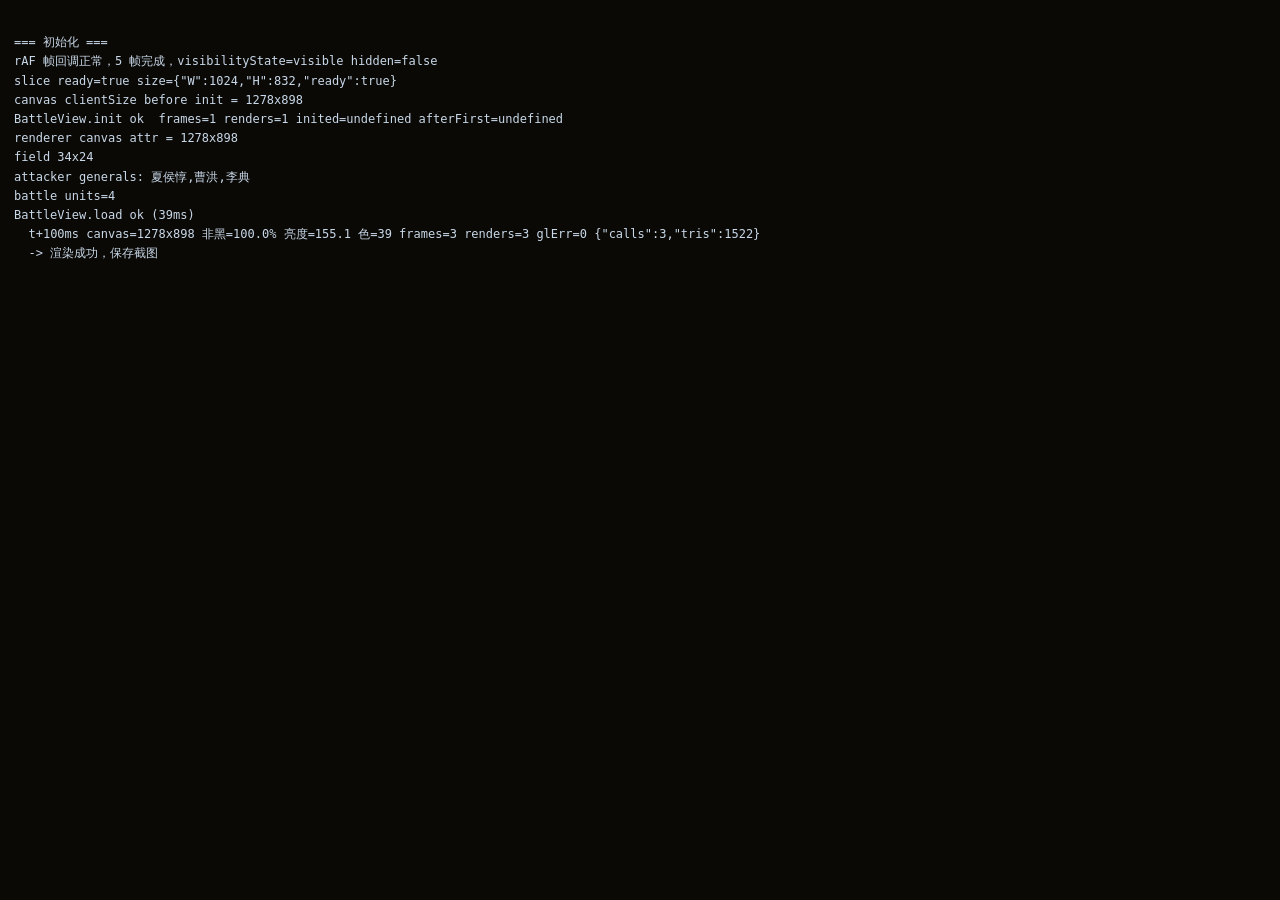
==== _test/bt.html @ d3f7ef28 "初始提交：三国志·汉末风云 —— Three.js 3D 战棋 189 年反董卓联盟剧本，17 家势力可选，89 座真实城池关隘，670 名武将 （沿用三国志11 数值与列传），6 兵种回合制战棋。 " ====
<!DOCTYPE html>
<html lang="zh-CN"><head><meta charset="utf-8"><title>战场渲染排查</title>
<link rel="stylesheet" href="/css/style.css">
<style>#log{position:fixed;inset:0;z-index:9999;background:#0b0906;color:#c8d8e8;font:12px/1.6 Consolas,monospace;padding:14px;overflow:auto;white-space:pre-wrap}
canvas{position:fixed;left:0;top:0;width:700px;height:500px;border:1px solid #444}</style></head>
<body>
<canvas id="mapCanvas"></canvas><canvas id="battleCanvas"></canvas>
<div id="log"></div>
<script>
window.__DIAG={errors:[]};
window.addEventListener('error',e=>window.__DIAG.errors.push(e.message+' @'+e.filename+':'+e.lineno));
window.addEventListener('unhandledrejection',e=>window.__DIAG.errors.push('rej: '+(e.reason&&(e.reason.stack||e.reason.message))));
</script>
<script src="/vendor/three.min.js"></script>
<script src="/js/mapdata.js"></script>
<script src="/js/data_sites.js"></script>
<script src="/js/data_factions.js"></script>
<script src="/js/data_generals.js"></script>
<script src="/js/data_portraits.js"></script>
<script src="/js/portrait.js"></script>
<script src="/js/portraits.js"></script>
<script src="/js/core.js"></script>
<script src="/js/slice.js"></script>
<script src="/js/battle.js"></script>
<script src="/js/battle3d.js"></script>
<script>
const L=[];const out=document.getElementById('log');
const say=(s)=>{L.push(s);out.textContent=L.join('\n');window.__PARTIAL=L.join('\n');};
const B=(s)=>say('\n=== '+s+' ===');
setTimeout(()=>{ if(!window.__DIAG.sent) fetch('/result',{method:'POST',body:(window.__PARTIAL||'(空)')+'\n\nWATCHDOG'}); },60000);

(async()=>{
  B('初始化');
  // 先测 rAF 是否可用
  let rafCount=0; const rafTest=new Promise(r=>{ const tick=()=>{rafCount++; if(rafCount<5) requestAnimationFrame(tick); else r(tick);}; requestAnimationFrame(tick);});
  const to=setTimeout(()=>say('rAF 5 帧超时（1s）'),1000);
  await rafTest; clearTimeout(to);
  say('rAF 帧回调正常，5 帧完成，visibilityState='+document.visibilityState+' hidden='+document.hidden);

  const S=GameCore.newState('caocao',window.SANGUO_SCENARIO_189); GameCore.S=S;
  GameCore.buildAdjacency(); GameCore.initWars();
  await Slice.init(); SANGUO_MAP.sampleBattle=Slice.sample;
  say('slice ready='+Slice.ready+' size='+JSON.stringify(Slice.size()));

  const bcv=document.getElementById('battleCanvas');
  say('canvas clientSize before init = '+bcv.clientWidth+'x'+bcv.clientHeight);
  window.__BT={frames:0,renders:0,glErr:0};
  await BattleView.init(bcv);
  say('BattleView.init ok  frames='+window.__BT.frames+' renders='+window.__BT.renders+' inited='+window.__BT.inited+' afterFirst='+window.__BT.afterFirstAnimate);
  say('renderer canvas attr = '+bcv.width+'x'+bcv.height);

  const city=S.cities['luoyang'];
  const field=Battle.buildBattlefield(city.lon,city.lat,'t',{dir:'north',sample:3,road:true});
  say('field '+field.w+'x'+field.h);
  const gs=GameCore.generalsIn('chenliu').slice(0,3);
  say('attacker generals: '+gs.map(g=>g.name).join(','));
  const bt=Battle.createBattle({field,city,
    attacker:{faction:'caocao',name:'曹',units:gs.map(g=>({general:g,troopType:'gun',troops:9000,train:60,morale:75}))},
    defender:{faction:'dongzhuo',name:'董',units:[],cityGarrison:{troops:9000,train:60,morale:75,troopType:'gun'}}});
  say('battle units='+bt.units.length);

  const t0=performance.now();
  BattleView.load(bt);
  say('BattleView.load ok ('+(performance.now()-t0).toFixed(0)+'ms)');

  // 逐帧观察
  for (const wait of [100,400,900,1800,3000]) {
    await new Promise(r=>setTimeout(r,wait));
    const c=document.createElement('canvas'); c.width=350;c.height=250;
    const x=c.getContext('2d'); x.drawImage(bcv,0,0,350,250);
    const d=x.getImageData(0,0,350,250).data;
    let nb=0,sum=0; const set=new Set();
    for(let i=0;i<d.length;i+=4){const v=d[i]+d[i+1]+d[i+2];sum+=v;if(v>30)nb++;set.add((d[i]>>4)+','+(d[i+1]>>4)+','+(d[i+2]>>4));}
    say(`  t+${wait}ms canvas=${bcv.width}x${bcv.height} 非黑=${(nb/(350*250)*100).toFixed(1)}% 亮度=${(sum/(350*250*3)).toFixed(1)} 色=${set.size} frames=${window.__BT.frames} renders=${window.__BT.renders} glErr=${window.__BT.glErr} ${JSON.stringify(window.__BT.info||{})}`);
    if (nb>350*250*0.3) { say('  -> 渲染成功，保存截图'); window.__SHOT=c.toDataURL('image/png'); break; }
  }

  // 检查场景内容
  const sc=BattleView.scene;
  say('scene children = '+sc.children.length);
  sc.children.forEach((o,i)=>{ say(`  [${i}] ${o.type} name="${o.name}" visible=${o.visible} children=${o.children?o.children.length:0}`); });
  const cam=BattleView.cam; say('camera dist='+cam.dist+' phi='+cam.phi+' target='+JSON.stringify(cam.target));
  const r=BattleView; 
  say('errors: '+JSON.stringify(window.__DIAG.errors,null,1));
  window.__DIAG.sent=true;
  await fetch('/result',{method:'POST',body:L.join('\n')});
  if(window.__SHOT) await fetch('/shot',{method:'POST',body:window.__SHOT});
  document.title='DONE';
})();
</script></body></html>
---- css/style.css ----
/* ==========================================================================
   三国志·汉末风云  样式
   风格：绢本设色 + 竹简墨色。深色底 + 鎏金描边 + 楷/宋体中文
   ========================================================================== */
:root{
  --ink:#12100c;
  --ink2:#1c1813;
  --panel:rgba(24,20,15,.90);
  --panel2:rgba(34,28,20,.94);
  --gold:#d8b25c;
  --gold-dim:#9a7c38;
  --jade:#5fa88a;
  --blood:#b8442a;
  --paper:#e8dcc0;
  --paper-dim:#a89a7c;
  --line:rgba(216,178,92,.28);
  --line2:rgba(216,178,92,.14);
  --shadow:0 8px 28px rgba(0,0,0,.55);
  --font:"Songti SC","STSong","SimSun","Noto Serif CJK SC",serif;
  --font-ui:"Microsoft YaHei","PingFang SC","Hiragino Sans GB",sans-serif;
}
*{box-sizing:border-box;margin:0;padding:0}
html,body{width:100%;height:100%;overflow:hidden;background:var(--ink);color:var(--paper);font-family:var(--font-ui);-webkit-font-smoothing:antialiased}
.hidden{display:none!important}
canvas{display:block}
#mapCanvas{position:absolute;inset:0;width:100%;height:100%;z-index:1}
#battleCanvas{position:absolute;inset:0;width:100%;height:100%;z-index:25}
kbd{font-family:var(--font-ui);font-size:10px;padding:1px 4px;border:1px solid var(--line);border-radius:3px;color:var(--paper-dim);margin-left:3px}

/* ---------------------------------------------------------------- 开场 */
.overlay{position:fixed;inset:0;z-index:100;display:flex;align-items:center;justify-content:center;background:radial-gradient(ellipse at 50% 40%,#241d15 0%,#0b0906 70%)}
.overlay.show{display:flex}
.boot-box{text-align:center;max-width:640px;padding:40px}
.boot-seal{width:96px;height:96px;margin:0 auto 22px;border:4px solid var(--blood);color:var(--blood);
  font-family:var(--font);font-size:56px;line-height:88px;border-radius:6px;
  box-shadow:0 0 40px rgba(184,68,42,.35),inset 0 0 26px rgba(184,68,42,.18);animation:sealPulse 3.2s ease-in-out infinite}
@keyframes sealPulse{0%,100%{transform:scale(1);opacity:.92}50%{transform:scale(1.045);opacity:1}}
.boot-box h1{font-family:var(--font);font-size:44px;letter-spacing:.22em;color:var(--gold);text-shadow:0 3px 18px rgba(216,178,92,.32);font-weight:400}
.boot-sub{margin-top:10px;color:var(--paper-dim);letter-spacing:.34em;font-size:14px}
.boot-progress{margin:30px auto 0;width:340px;height:3px;background:rgba(255,255,255,.09);border-radius:2px;overflow:hidden}
.boot-progress i{display:block;height:100%;width:0;background:linear-gradient(90deg,var(--gold-dim),var(--gold));transition:width .4s ease}
.boot-status{margin-top:14px;font-size:13px;color:var(--paper-dim);letter-spacing:.1em;min-height:20px}
.boot-tip{margin-top:30px;font-size:12px;color:#6d6252;line-height:2}

/* ---------------------------------------------------------------- 顶栏 */
#topbar{position:absolute;top:0;left:0;right:0;height:52px;z-index:20;display:flex;align-items:center;justify-content:space-between;
  padding:0 12px;background:linear-gradient(180deg,rgba(12,10,7,.96),rgba(12,10,7,.72) 70%,transparent);border-bottom:1px solid var(--line2)}
.tb-left,.tb-right{display:flex;align-items:center;gap:8px}
.faction-badge{display:flex;align-items:center;gap:8px;padding:5px 12px 5px 8px;background:rgba(0,0,0,.42);border:1px solid var(--line);border-radius:4px}
.fb-flag{width:14px;height:20px;border-radius:2px;background:#888;box-shadow:0 0 10px currentColor}
.fb-name{font-family:var(--font);font-size:17px;letter-spacing:.1em;color:var(--paper)}
.date-box{font-family:var(--font);font-size:15px;color:var(--gold);letter-spacing:.08em;padding:5px 10px;background:rgba(0,0,0,.34);border:1px solid var(--line2);border-radius:4px}
.res-group{display:flex;gap:6px;margin-left:6px}
.res{display:flex;align-items:center;gap:5px;padding:4px 9px;background:rgba(0,0,0,.38);border:1px solid var(--line2);border-radius:4px;font-size:13px}
.res i{font-style:normal;font-family:var(--font);font-size:11px;color:var(--paper-dim);border:1px solid var(--line2);border-radius:2px;padding:0 3px;line-height:15px}
.res b{font-family:var(--font-ui);font-weight:600;color:var(--paper);font-variant-numeric:tabular-nums}
.res-gold b{color:#e8c86a}.res-food b{color:#9ec46a}.res-troop b{color:#e08a6a}.res-city b{color:#8fb4d8}.res-gen b{color:#c8a8e0}

.btn{font-family:var(--font-ui);font-size:12.5px;padding:6px 13px;border-radius:4px;cursor:pointer;border:1px solid var(--line);
  background:rgba(255,255,255,.045);color:var(--paper);transition:all .16s ease;white-space:nowrap}
.btn:hover{background:rgba(216,178,92,.16);border-color:var(--gold);color:#fff;transform:translateY(-1px)}
.btn:active{transform:translateY(0)}
.btn-primary{background:linear-gradient(180deg,#8e3a24,#6d2a18);border-color:#b8442a;color:#f6e6c8;font-weight:600}
.btn-primary:hover{background:linear-gradient(180deg,#b8442a,#8e3a24);border-color:#e05a3a;box-shadow:0 0 16px rgba(184,68,42,.5)}
.btn-ghost{background:transparent}
.btn-sm{padding:4px 9px;font-size:11.5px}
.btn[disabled]{opacity:.36;cursor:not-allowed;transform:none}

/* ---------------------------------------------------------------- 面板 */
.panel{position:absolute;z-index:15;background:var(--panel);border:1px solid var(--line);border-radius:5px;box-shadow:var(--shadow);backdrop-filter:blur(7px)}
.panel-head{font-family:var(--font);font-size:15px;letter-spacing:.14em;color:var(--gold);padding:9px 13px;border-bottom:1px solid var(--line2);text-align:center}
.panel-body{max-height:52vh;overflow-y:auto;padding:6px}
#leftPanel{left:12px;top:62px;width:216px}
#rightPanel{right:12px;top:62px;width:330px;max-height:calc(100vh - 78px);overflow-y:auto}

.power-row{display:flex;align-items:center;gap:9px;padding:6px 8px;border-radius:4px;cursor:pointer;transition:background .14s}
.power-row:hover{background:rgba(216,178,92,.12)}
.power-row.dead{opacity:.34;filter:grayscale(1)}
.power-row.me{background:rgba(216,178,92,.14);border-left:3px solid var(--gold)}
.pw-flag{width:5px;height:22px;border-radius:2px;flex-shrink:0}
.pw-name{font-family:var(--font);font-size:14px;flex:1;letter-spacing:.06em}
.pw-stat{font-size:11px;color:var(--paper-dim);font-variant-numeric:tabular-nums}
.pw-rel{font-size:10px;padding:1px 5px;border-radius:2px;border:1px solid currentColor}
.rel-war{color:#e0604a}.rel-ally{color:#6ac0a0}.rel-truce{color:#c8b06a}.rel-neutral{color:#8a8272}

/* ---------------------------------------------------------------- 城池面板 */
.city-panel{padding:0}
.city-title{font-family:var(--font);font-size:23px;letter-spacing:.12em;color:var(--paper);padding:13px 15px 6px;display:flex;align-items:baseline;gap:9px}
.tag{font-family:var(--font-ui);font-size:11px;padding:2px 7px;border:1px solid var(--line);border-radius:3px;color:var(--gold);letter-spacing:0}
.city-owner{font-size:12px;color:var(--paper-dim);padding:0 15px 11px;border-bottom:1px solid var(--line2)}
.city-stats{display:grid;grid-template-columns:1fr 1fr;gap:5px;padding:11px 15px}
.stat{display:flex;align-items:center;gap:7px;font-size:12px}
.stat-l{color:var(--paper-dim);width:34px;flex-shrink:0;font-family:var(--font)}
.stat-bar{flex:1;height:6px;background:rgba(255,255,255,.09);border-radius:3px;overflow:hidden}
.stat-bar i{display:block;height:100%;border-radius:3px;transition:width .4s ease}
.stat-v{width:42px;text-align:right;font-variant-numeric:tabular-nums;color:var(--paper);font-size:11.5px}
.s-agri i{background:linear-gradient(90deg,#5a8a3a,#9ec46a)}
.s-comm i{background:linear-gradient(90deg,#9a7a2a,#e8c86a)}
.s-tech i{background:linear-gradient(90deg,#3a6a8a,#7ab4e0)}
.s-def i{background:linear-gradient(90deg,#7a5a4a,#c8a08a)}
.s-train i{background:linear-gradient(90deg,#8a3a3a,#e08a6a)}
.s-morale i{background:linear-gradient(90deg,#8a6a2a,#e8d08a)}
.s-sec i{background:linear-gradient(90deg,#3a7a5a,#7ac8a0)}
.s-pop i{background:linear-gradient(90deg,#5a5a7a,#a8a8d0)}
.s-troops i{background:linear-gradient(90deg,#7a2a2a,#d05a4a)}
.s-food i{background:linear-gradient(90deg,#5a7a2a,#c0d06a)}

.city-generals{display:flex;flex-wrap:wrap;gap:5px;padding:4px 15px 11px;border-top:1px solid var(--line2);padding-top:11px}
.gen-chip{position:relative;width:52px;cursor:pointer;text-align:center}
.gen-chip canvas,.gen-chip img{width:52px;height:52px;border-radius:3px;border:1px solid var(--line);display:block;object-fit:cover;background:#241d15}
.gen-chip.lord canvas,.gen-chip.lord img{border-color:var(--gold);box-shadow:0 0 10px rgba(216,178,92,.5)}
.gen-chip.acted canvas,.gen-chip.acted img{filter:grayscale(.85) brightness(.6)}
.gen-chip span{display:block;font-family:var(--font);font-size:10.5px;margin-top:2px;color:var(--paper-dim);white-space:nowrap;overflow:hidden;text-overflow:ellipsis}
.gen-chip:hover span{color:var(--gold)}
.gen-chip .apt{position:absolute;top:1px;right:1px;font-size:9px;background:rgba(0,0,0,.8);border-radius:2px;padding:0 2px;color:var(--gold)}

.city-actions{display:flex;flex-wrap:wrap;gap:5px;padding:11px 15px 15px;border-top:1px solid var(--line2)}

/* ---------------------------------------------------------------- 提示 */
.hint-bar{position:absolute;left:50%;transform:translateX(-50%);bottom:14px;z-index:16;font-size:12px;color:var(--paper-dim);
  background:rgba(18,15,11,.86);border:1px solid var(--line2);border-radius:4px;padding:6px 16px;letter-spacing:.06em;pointer-events:none}
.toast-layer{position:absolute;top:70px;left:50%;transform:translateX(-50%);z-index:40;display:flex;flex-direction:column;gap:6px;align-items:center;pointer-events:none}
.toast{font-size:13px;padding:7px 18px;background:rgba(18,15,11,.94);border:1px solid var(--line);border-radius:4px;
  color:var(--paper);animation:toastIn .3s ease;box-shadow:var(--shadow);max-width:640px;text-align:center}
.toast.warn{border-color:#b8442a;color:#f0b8a8}
.toast.good{border-color:#5fa88a;color:#b8e8d0}
.toast.gold{border-color:var(--gold);color:#f0dcae}
@keyframes toastIn{from{opacity:0;transform:translateY(-10px)}to{opacity:1;transform:none}}

/* ---------------------------------------------------------------- 弹窗 */
.modal-box{background:var(--panel2);border:1px solid var(--line);border-radius:6px;box-shadow:var(--shadow);width:min(940px,92vw);max-height:88vh;display:flex;flex-direction:column}
.modal-head{display:flex;align-items:center;justify-content:space-between;padding:12px 18px;border-bottom:1px solid var(--line2)}
.modal-head span{font-family:var(--font);font-size:19px;letter-spacing:.14em;color:var(--gold)}
.modal-close{background:none;border:none;color:var(--paper-dim);font-size:17px;cursor:pointer;padding:2px 8px}
.modal-close:hover{color:var(--blood)}
.modal-body{padding:16px 18px;overflow-y:auto}

.grid-cards{display:grid;grid-template-columns:repeat(auto-fill,minmax(178px,1fr));gap:9px}
.card{background:rgba(255,255,255,.035);border:1px solid var(--line2);border-radius:5px;padding:9px;cursor:pointer;transition:all .16s}
.card:hover{background:rgba(216,178,92,.1);border-color:var(--line);transform:translateY(-2px)}
.card-h{display:flex;align-items:center;gap:8px;margin-bottom:6px}
.card-h canvas,.card-h img{width:44px;height:44px;border-radius:3px;border:1px solid var(--line)}
.card-t{font-family:var(--font);font-size:16px;letter-spacing:.08em}
.card-s{font-size:11px;color:var(--paper-dim);line-height:1.7;font-variant-numeric:tabular-nums}

.gen-row{display:flex;gap:11px;padding:11px;background:rgba(255,255,255,.032);border:1px solid var(--line2);border-radius:5px;margin-bottom:8px}
.gen-row canvas,.gen-row img{width:92px;height:92px;border-radius:4px;border:1px solid var(--line);flex-shrink:0}
.gen-info{flex:1;min-width:0}
.gen-name{font-family:var(--font);font-size:19px;letter-spacing:.1em;margin-bottom:4px}
.gen-attrs{display:grid;grid-template-columns:repeat(5,1fr);gap:5px;margin:7px 0}
.attr{text-align:center;background:rgba(0,0,0,.3);border-radius:3px;padding:4px 2px}
.attr b{display:block;font-size:16px;font-family:var(--font-ui);font-variant-numeric:tabular-nums}
.attr span{font-size:10px;color:var(--paper-dim)}
.attr-hi b{color:#e8c86a}.attr-mid b{color:#c0c8d0}.attr-lo b{color:#8a8272}
.gen-bio{font-size:11.5px;color:var(--paper-dim);line-height:1.72;max-height:66px;overflow:hidden}
.gen-bio.full{max-height:none}
.apt-row{display:flex;gap:4px;margin-top:6px;flex-wrap:wrap}
.apt-b{font-size:10.5px;border:1px solid var(--line2);border-radius:2px;padding:1px 5px;color:var(--paper-dim)}
.apt-S{color:#e8c86a;border-color:var(--gold)}.apt-A{color:#9ec46a;border-color:#5a8a3a}
.apt-B{color:#a8a8b0}.apt-C{color:#7a7468}

/* ---------------------------------------------------------------- 战斗界面 */
#battleUI{position:absolute;inset:0;z-index:30;pointer-events:none}
#battleUI>*{pointer-events:auto}
#battleTop{position:absolute;top:0;left:0;right:0;height:66px;display:flex;align-items:center;justify-content:space-between;padding:0 18px;
  background:linear-gradient(180deg,rgba(10,8,6,.94),transparent);border-bottom:1px solid var(--line2)}
.bt-side{min-width:190px}.bt-side.right{text-align:right}
.bt-label{font-size:10.5px;color:var(--paper-dim);letter-spacing:.24em}
.bt-name{font-family:var(--font);font-size:19px;letter-spacing:.1em;color:var(--paper)}
.bt-troops{font-size:12px;color:var(--gold);font-variant-numeric:tabular-nums}
.bt-mid{text-align:center}
.bt-turn{font-family:var(--font);font-size:17px;color:var(--gold);letter-spacing:.14em}
.bt-sidenow{font-size:12px;color:var(--paper-dim);margin-top:2px}
.bt-weather{font-size:11px;color:#8fb4d8;margin-top:2px}
.battle-log{position:absolute;left:14px;bottom:96px;width:352px;max-height:34vh;overflow-y:auto;
  background:rgba(12,10,7,.82);border:1px solid var(--line2);border-radius:4px;padding:8px 11px;font-size:11.5px;line-height:1.85}
.battle-log div{color:#b8ae98}
.battle-log .hl-atk{color:#7ab4e8}.battle-log .hl-def{color:#e08a6a}
.battle-log .hl-sys{color:var(--gold);font-family:var(--font);letter-spacing:.05em}
.battle-log .hl-dead{color:#d04a3a}
.battle-order-bar{position:absolute;bottom:16px;left:50%;transform:translateX(-50%);display:flex;gap:7px;
  background:rgba(14,11,8,.9);border:1px solid var(--line);border-radius:5px;padding:7px 10px;box-shadow:var(--shadow)}
.unit-panel{position:absolute;right:14px;bottom:96px;width:246px;background:var(--panel);border:1px solid var(--line);border-radius:5px;padding:11px;box-shadow:var(--shadow)}
.up-h{display:flex;gap:10px;align-items:center;margin-bottom:8px}
.up-h canvas,.up-h img{width:58px;height:58px;border-radius:3px;border:1px solid var(--line)}
.up-name{font-family:var(--font);font-size:17px;letter-spacing:.08em}
.up-sub{font-size:11px;color:var(--paper-dim)}
.up-sp{margin-top:7px;font-size:11.5px;color:var(--gold);line-height:1.6;border-top:1px solid var(--line2);padding-top:7px}
.battle-result{position:absolute;inset:0;display:flex;flex-direction:column;align-items:center;justify-content:center;gap:18px;
  background:rgba(8,6,4,.86);z-index:50;backdrop-filter:blur(3px)}
.battle-result h2{font-family:var(--font);font-size:52px;letter-spacing:.3em;color:var(--gold);text-shadow:0 0 40px rgba(216,178,92,.4)}
.battle-result p{font-size:14px;color:var(--paper-dim);letter-spacing:.1em}
.battle-result .br-stats{display:flex;gap:26px;margin:6px 0}
.battle-result .br-stats div{text-align:center}
.battle-result .br-stats b{display:block;font-size:26px;font-family:var(--font-ui);color:var(--paper);font-variant-numeric:tabular-nums}
.battle-result .br-stats span{font-size:11px;color:var(--paper-dim)}

/* ---------------------------------------------------------------- 其它 */
.tooltip{position:fixed;z-index:200;pointer-events:none;background:rgba(14,11,8,.96);border:1px solid var(--line);border-radius:4px;
  padding:7px 11px;font-size:11.5px;line-height:1.75;max-width:290px;box-shadow:var(--shadow);color:var(--paper)}
.map-tip{position:absolute;z-index:18;background:rgba(14,11,8,.94);border:1px solid var(--line);border-radius:4px;padding:6px 11px;font-size:11.5px;pointer-events:none;box-shadow:var(--shadow)}
::-webkit-scrollbar{width:8px;height:8px}
::-webkit-scrollbar-track{background:rgba(0,0,0,.24)}
::-webkit-scrollbar-thumb{background:rgba(216,178,92,.26);border-radius:4px}
::-webkit-scrollbar-thumb:hover{background:rgba(216,178,92,.44)}

.sect-title{font-family:var(--font);font-size:15px;color:var(--gold);letter-spacing:.14em;margin:14px 0 8px;padding-bottom:5px;border-bottom:1px solid var(--line2)}
.sect-title:first-child{margin-top:0}
.kv{display:flex;justify-content:space-between;padding:5px 2px;font-size:12.5px;border-bottom:1px dashed rgba(216,178,92,.11)}
.kv span:first-child{color:var(--paper-dim)}
.kv span:last-child{color:var(--paper);font-variant-numeric:tabular-nums}
.help-list{font-size:13px;line-height:2.1;color:#c0b6a0}
.help-list b{color:var(--gold);font-family:var(--font);letter-spacing:.06em}
.help-list kbd{margin:0 3px}
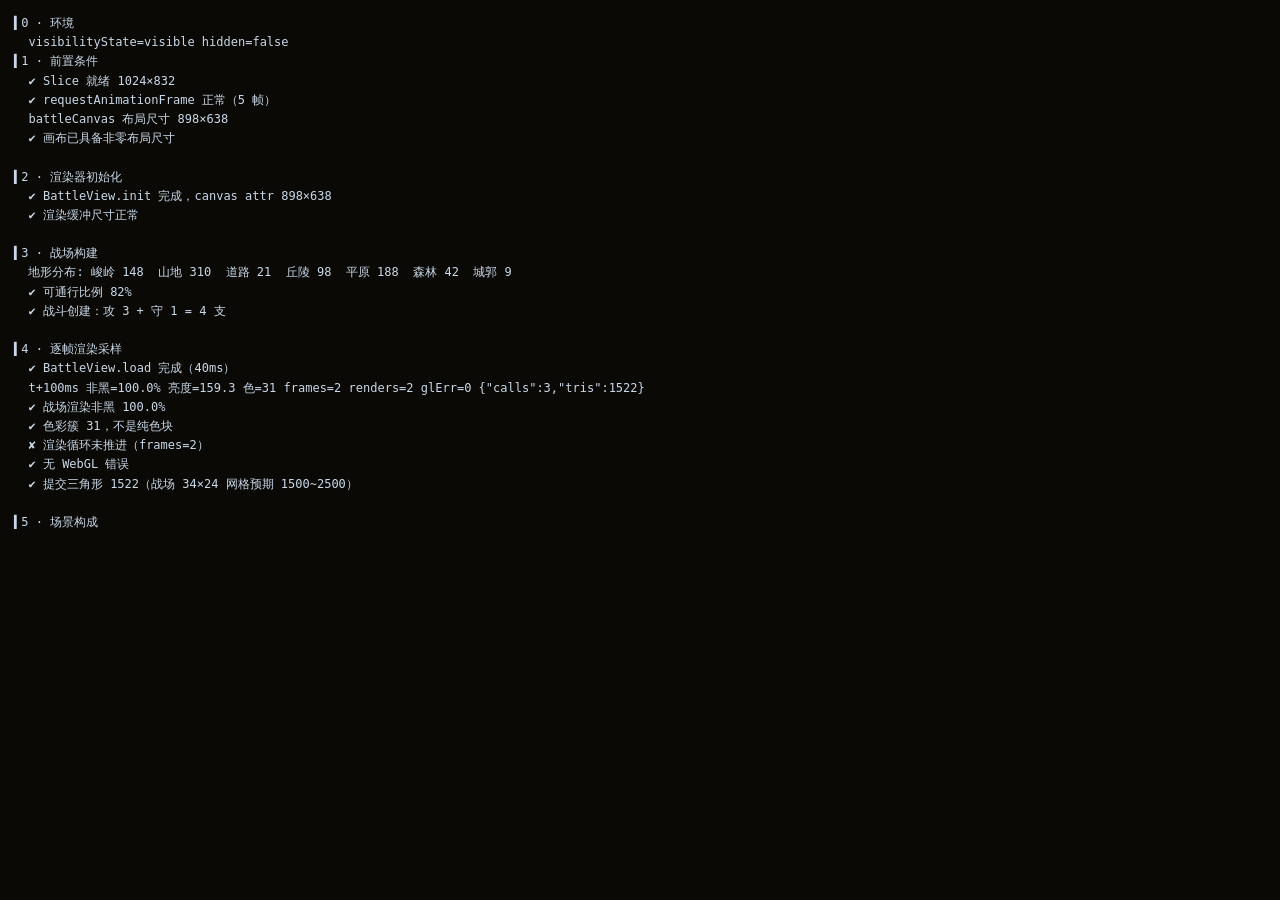
==== commit c95abc2e: "交接加固：一键回归运行器 + 交接指南 + 修复头像路径解析 针对「下一个 agent 能否独立接手」补齐了两处缺口。  新增： - _test/run.mjs —— 一键回归运行器。语法预检 → 起" ====
--- a/_test/bt.html
+++ b/_test/bt.html
@@ -30,40 +30,57 @@
 setTimeout(()=>{ if(!window.__DIAG.sent) fetch('/result',{method:'POST',body:(window.__PARTIAL||'(空)')+'\n\nWATCHDOG'}); },60000);
 
 (async()=>{
-  B('初始化');
-  // 先测 rAF 是否可用
-  let rafCount=0; const rafTest=new Promise(r=>{ const tick=()=>{rafCount++; if(rafCount<5) requestAnimationFrame(tick); else r(tick);}; requestAnimationFrame(tick);});
-  const to=setTimeout(()=>say('rAF 5 帧超时（1s）'),1000);
-  await rafTest; clearTimeout(to);
-  say('rAF 帧回调正常，5 帧完成，visibilityState='+document.visibilityState+' hidden='+document.hidden);
+  say('▍0 · 环境');
+  say('  visibilityState='+document.visibilityState+' hidden='+document.hidden);
 
   const S=GameCore.newState('caocao',window.SANGUO_SCENARIO_189); GameCore.S=S;
   GameCore.buildAdjacency(); GameCore.initWars();
   await Slice.init(); SANGUO_MAP.sampleBattle=Slice.sample;
-  say('slice ready='+Slice.ready+' size='+JSON.stringify(Slice.size()));
+  const ok=s=>say('  ✔ '+s), bad=s=>say('  ✘ '+s), warn=s=>say('  ! '+s);
+
+  say('▍1 · 前置条件');
+  Slice.ready ? ok(`Slice 就绪 ${Slice.size().W}×${Slice.size().H}`) : bad('Slice 未就绪');
+  // rAF 是整套渲染的前提；headless 下若被节流，后面所有帧数断言都会误报
+  let rafCount=0;
+  await new Promise((r)=>{ const tick=()=>{ if(++rafCount>=5) r(); else requestAnimationFrame(tick); }; requestAnimationFrame(tick);
+    setTimeout(r, 3000); });
+  rafCount>=5 ? ok(`requestAnimationFrame 正常（${rafCount} 帧）`) : bad(`rAF 异常，仅 ${rafCount} 帧`);
 
   const bcv=document.getElementById('battleCanvas');
-  say('canvas clientSize before init = '+bcv.clientWidth+'x'+bcv.clientHeight);
+  // 隐藏的 canvas clientWidth 为 0，会让 renderer 以 0×0 初始化（这是踩过的坑）
+  bcv.classList.remove('hidden');
+  bcv.style.cssText='position:fixed;left:0;top:0;width:900px;height:640px';
+  await new Promise(r=>requestAnimationFrame(()=>requestAnimationFrame(r)));
+  say(`  battleCanvas 布局尺寸 ${bcv.clientWidth}×${bcv.clientHeight}`);
+  bcv.clientWidth>0 ? ok('画布已具备非零布局尺寸') : bad('画布尺寸为 0，渲染器会失效');
+
+  say('');
+  say('▍2 · 渲染器初始化');
   window.__BT={frames:0,renders:0,glErr:0};
   await BattleView.init(bcv);
-  say('BattleView.init ok  frames='+window.__BT.frames+' renders='+window.__BT.renders+' inited='+window.__BT.inited+' afterFirst='+window.__BT.afterFirstAnimate);
-  say('renderer canvas attr = '+bcv.width+'x'+bcv.height);
+  ok(`BattleView.init 完成，canvas attr ${bcv.width}×${bcv.height}`);
+  (bcv.width>100 && bcv.height>100) ? ok('渲染缓冲尺寸正常') : bad(`渲染缓冲尺寸异常 ${bcv.width}×${bcv.height}`);
 
+  say('');
+  say('▍3 · 战场构建');
   const city=S.cities['luoyang'];
   const field=Battle.buildBattlefield(city.lon,city.lat,'t',{dir:'north',sample:3,road:true});
-  say('field '+field.w+'x'+field.h);
+  const tf={}; field.grid.forEach(t=>tf[t]=(tf[t]||0)+1);
+  say('  地形分布: '+Object.entries(tf).map(([k,v])=>Battle.TERRAIN[k].name+' '+v).join('  '));
+  const passable=field.grid.filter(t=>t!=='water'&&t!=='peak').length/(field.w*field.h);
+  passable>0.5 ? ok(`可通行比例 ${(passable*100).toFixed(0)}%`) : bad(`可通行仅 ${(passable*100).toFixed(0)}%`);
   const gs=GameCore.generalsIn('chenliu').slice(0,3);
-  say('attacker generals: '+gs.map(g=>g.name).join(','));
   const bt=Battle.createBattle({field,city,
     attacker:{faction:'caocao',name:'曹',units:gs.map(g=>({general:g,troopType:'gun',troops:9000,train:60,morale:75}))},
     defender:{faction:'dongzhuo',name:'董',units:[],cityGarrison:{troops:9000,train:60,morale:75,troopType:'gun'}}});
-  say('battle units='+bt.units.length);
+  bt.units.length===4 ? ok(`战斗创建：攻 3 + 守 1 = ${bt.units.length} 支`) : warn(`战斗单位数 ${bt.units.length}（预期 4）`);
 
+  say('');
+  say('▍4 · 逐帧渲染采样');
   const t0=performance.now();
   BattleView.load(bt);
-  say('BattleView.load ok ('+(performance.now()-t0).toFixed(0)+'ms)');
-
-  // 逐帧观察
+  ok(`BattleView.load 完成（${(performance.now()-t0).toFixed(0)}ms）`);
+  let best=null;
   for (const wait of [100,400,900,1800,3000]) {
     await new Promise(r=>setTimeout(r,wait));
     const c=document.createElement('canvas'); c.width=350;c.height=250;
@@ -71,20 +88,45 @@
     const d=x.getImageData(0,0,350,250).data;
     let nb=0,sum=0; const set=new Set();
     for(let i=0;i<d.length;i+=4){const v=d[i]+d[i+1]+d[i+2];sum+=v;if(v>30)nb++;set.add((d[i]>>4)+','+(d[i+1]>>4)+','+(d[i+2]>>4));}
-    say(`  t+${wait}ms canvas=${bcv.width}x${bcv.height} 非黑=${(nb/(350*250)*100).toFixed(1)}% 亮度=${(sum/(350*250*3)).toFixed(1)} 色=${set.size} frames=${window.__BT.frames} renders=${window.__BT.renders} glErr=${window.__BT.glErr} ${JSON.stringify(window.__BT.info||{})}`);
-    if (nb>350*250*0.3) { say('  -> 渲染成功，保存截图'); window.__SHOT=c.toDataURL('image/png'); break; }
+    const ratio=nb/(350*250);
+    say(`  t+${wait}ms 非黑=${(ratio*100).toFixed(1)}% 亮度=${(sum/(350*250*3)).toFixed(1)} 色=${set.size} frames=${window.__BT.frames} renders=${window.__BT.renders} glErr=${window.__BT.glErr} ${JSON.stringify(window.__BT.info||{})}`);
+    if (!best || ratio>best.ratio) best={ratio, colors:set.size, url:c.toDataURL('image/png'), t:wait};
+    if (ratio>0.3) break;
   }
+  window.__SHOT=best && best.url;
+  (best && best.ratio>0.9) ? ok(`战场渲染非黑 ${(best.ratio*100).toFixed(1)}%`) : bad(`战场渲染非黑仅 ${best?(best.ratio*100).toFixed(1):0}%，疑似全黑`);
+  (best && best.colors>20) ? ok(`色彩簇 ${best.colors}，不是纯色块`) : bad(`色彩簇仅 ${best?best.colors:0}，画面可能是纯色`);
+  window.__BT.frames>2 ? ok(`渲染循环运行中（frames=${window.__BT.frames} renders=${window.__BT.renders}）`) : bad(`渲染循环未推进（frames=${window.__BT.frames}）`);
+  window.__BT.glErr===0 ? ok('无 WebGL 错误') : bad(`WebGL 错误码 ${window.__BT.glErr}`);
+  const tris = window.__BT.info ? window.__BT.info.tris : 0;
+  (tris>500 && tris<50000) ? ok(`提交三角形 ${tris}（战场 34×24 网格预期 1500~2500）`) : warn(`提交三角形 ${tris} 偏离预期`);
 
-  // 检查场景内容
+  say('');
+  say('▍5 · 场景构成');
   const sc=BattleView.scene;
-  say('scene children = '+sc.children.length);
-  sc.children.forEach((o,i)=>{ say(`  [${i}] ${o.type} name="${o.name}" visible=${o.visible} children=${o.children?o.children.length:0}`); });
-  const cam=BattleView.cam; say('camera dist='+cam.dist+' phi='+cam.phi+' target='+JSON.stringify(cam.target));
-  const r=BattleView; 
-  say('errors: '+JSON.stringify(window.__DIAG.errors,null,1));
+  const unitLayer=sc.children.filter(o=>o.type==='Group');
+  ok(`场景对象 ${sc.children.length} 个，其中 Group ${unitLayer.length} 个`);
+  sc.children.some(o=>o.type==='Mesh'&&o.geometry&&o.geometry.index&&o.geometry.index.count>1000)
+    ? ok('存在地形网格（索引数 > 1000）') : bad('未找到地形网格');
+  const cam=BattleView.cam;
+  say(`  相机 dist=${cam.dist} phi=${cam.phi} target=(${cam.target.x.toFixed(1)},${cam.target.y.toFixed(1)},${cam.target.z.toFixed(1)})`);
+  (cam.dist>5 && cam.dist<200) ? ok('相机距离合理') : bad(`相机距离异常 ${cam.dist}`);
+
+  say('');
+  say('▍6 · 战法特效');
+  BattleView.spawnFx('fire',10,10); BattleView.spawnFx('slash',12,12); BattleView.spawnFx('impact',14,12); BattleView.spawnFx('banner',12,10);
+  const fxMeshes = () => BattleView.scene.children.reduce((n,o)=>n + (o.children?o.children.length:0), 0);
+  const fxN = fxMeshes();
+  await new Promise(r=>setTimeout(r,300));
+  fxN > 0 ? ok(`四类特效（fire/slash/impact/banner）生成无异常，场景内 mesh ${fxN} 个`) : warn('特效未生成到场景中（可能已到期回收）');
+
+  say('');
+  const errs=window.__DIAG.errors;
+  errs.length ? errs.forEach(e=>bad(e)) : ok('全程无 JS 错误');
   window.__DIAG.sent=true;
   await fetch('/result',{method:'POST',body:L.join('\n')});
   if(window.__SHOT) await fetch('/shot',{method:'POST',body:window.__SHOT});
   document.title='DONE';
 })();
+
 </script></body></html>
